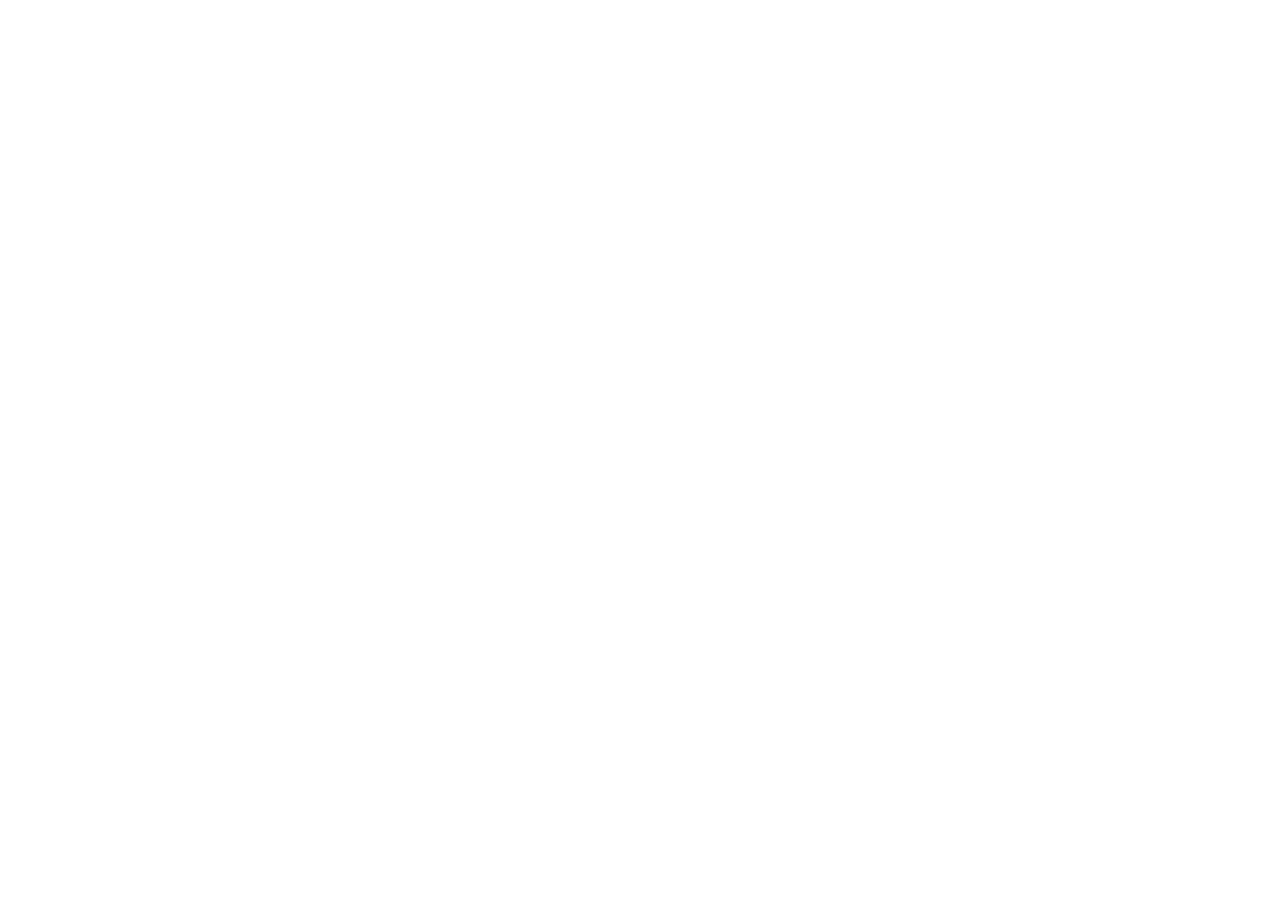
==== index.html @ 9b8e11f7 "Criei a pagina principal" ====
<!DOCTYPE html>
<html lang="pt-br">
<head>
    <meta charset="UTF-8">
    <meta name="viewport" content="width=device-width, initial-scale=1.0">
    <link rel="shortcut icon" href="favicon.ico" type="image/x-icon">
    <title>Projeto Redes Sociais</title>
</head>
<body>
    
</body>
</html>
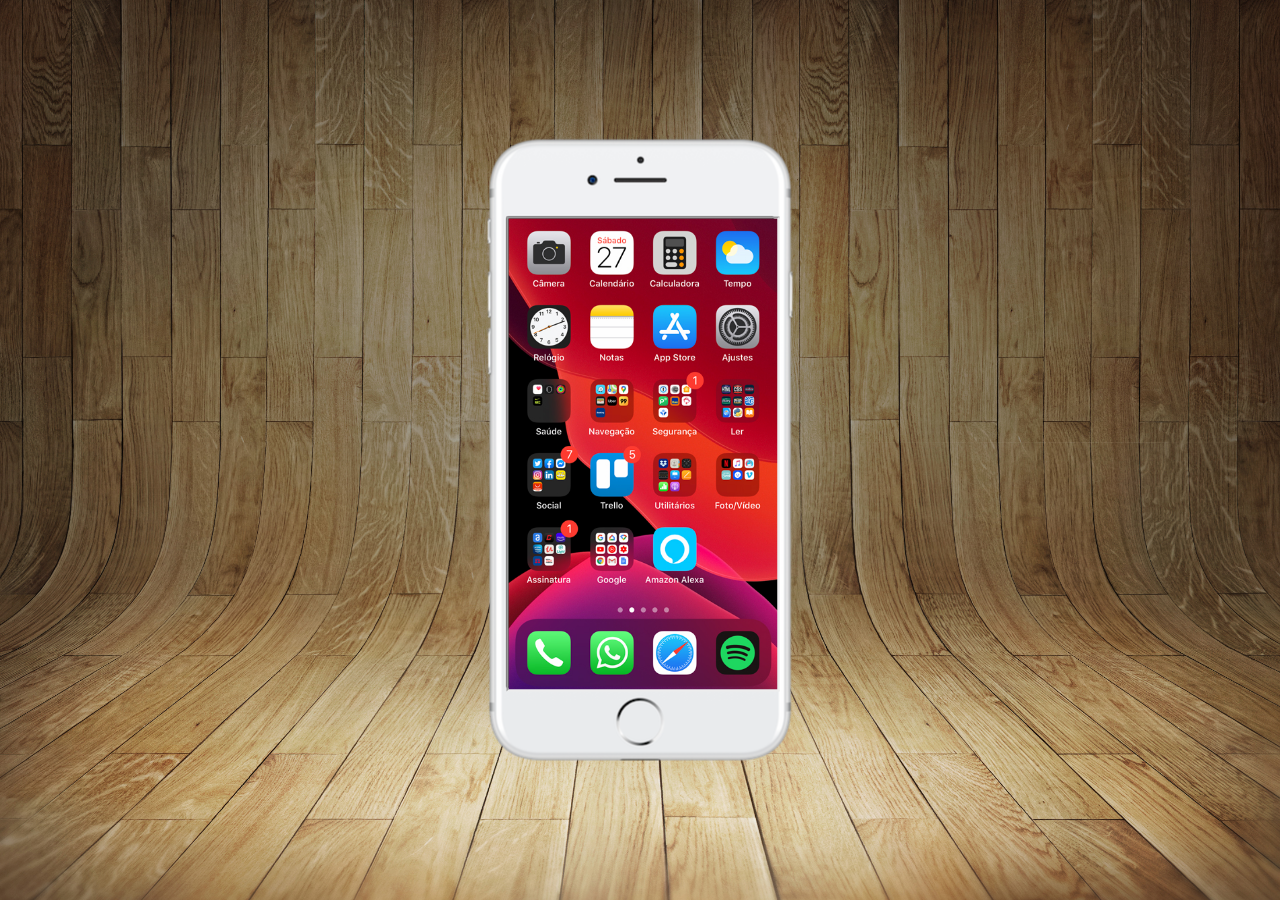
==== commit 6b4424e5: "criei a tela home" ====
--- a/index.html
+++ b/index.html
@@ -4,9 +4,19 @@
     <meta charset="UTF-8">
     <meta name="viewport" content="width=device-width, initial-scale=1.0">
     <link rel="shortcut icon" href="favicon.ico" type="image/x-icon">
+    <link rel="stylesheet" href="estilos/style.css">
     <title>Projeto Redes Sociais</title>
 </head>
 <body>
+    <main>
+        <section id="telefone">
+            <iframe src="home.html" name="tela" id="tela"></iframe>
+
+        </section>
+        <section id="redes-sociais">
+
+        </section>
+    </main>
     
 </body>
 </html>--- a/estilos/style.css
+++ b/estilos/style.css
@@ -0,0 +1,43 @@
+@charset "UTF-8";
+
+* {
+    margin: 0px;
+    padding: 0px;
+    font-family: Arial, Helvetica, sans-serif;
+}
+
+html, body {
+    height: 100vh;
+    width: 100vw;
+    background-color: black;
+}
+
+body {
+    background: url('../imagens/fundo-madeira.jpg') no-repeat top center;
+    background-size: cover;
+    background-attachment: fixed;
+}
+
+main {
+    position: relative;
+    height: 100vh;    
+}
+
+section#telefone {
+    position: absolute;
+    top: 50%;
+    left: 50%;
+    transform: translate(-50%, -50%);
+
+    height: 627px;
+    width: 311px;
+    background:url('../imagens/frame-iphone.png')no-repeat;
+}
+
+iframe#tela {
+    position: relative;
+    top: 80px;
+    left: 22px;
+    width: 269px;
+    height: 471px;
+}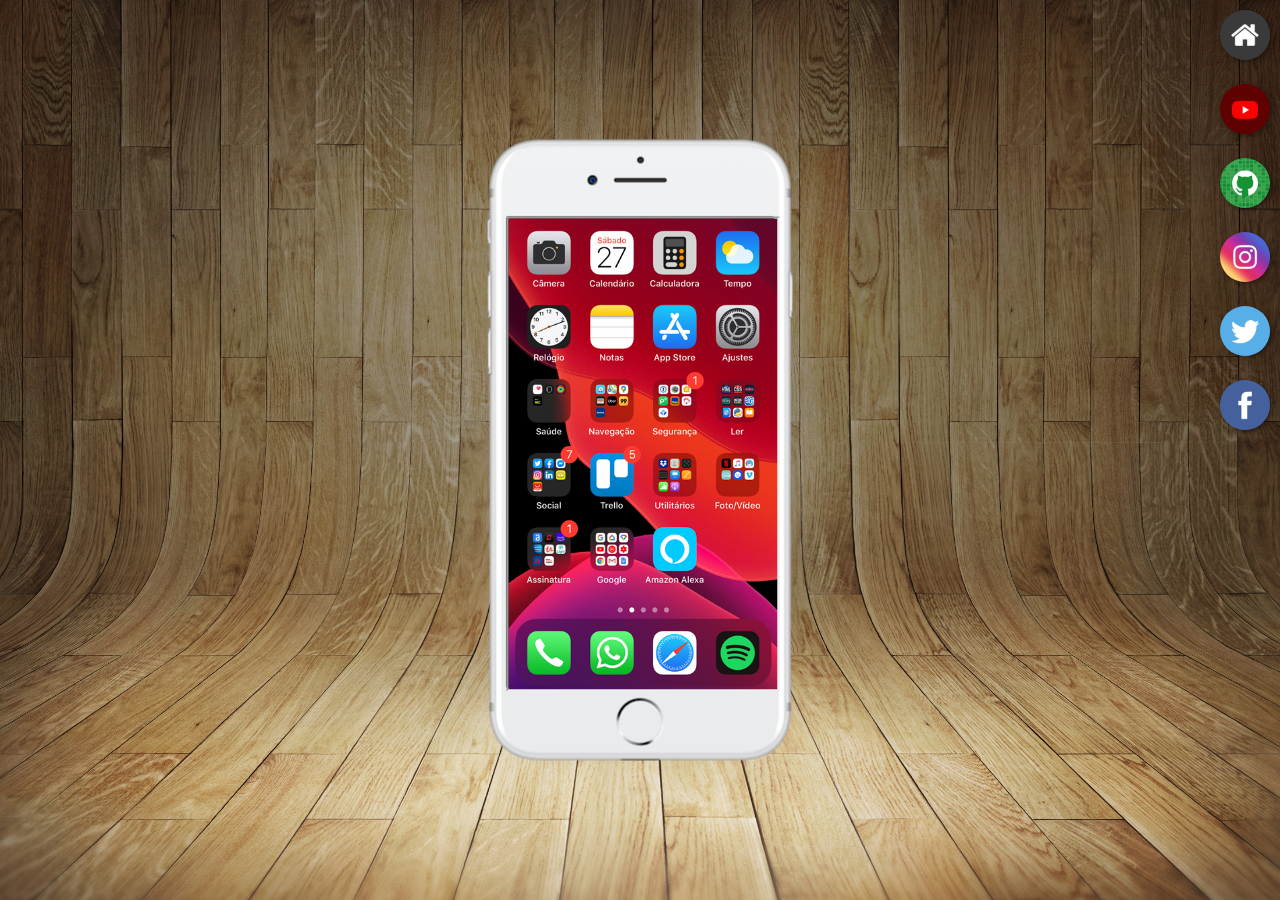
==== commit b426710e: "criei botões laterais" ====
--- a/index.html
+++ b/index.html
@@ -14,7 +14,12 @@
 
         </section>
         <section id="redes-sociais">
-
+            <a href="#" target="tela"><img src="imagens/logo-home.jpg" alt="Home"></a><br>
+            <a href="#" target="tela"><img src="imagens/logo-youtube.jpg" alt="Youtube"></a><br>
+            <a href="#" target="tela"><img src="imagens/logo-github.jpg" alt="GitHub"></a><br>
+            <a href="#" target="tela"><img src="imagens/logo-instagram.jpg" alt="Instagram"></a><br>
+            <a href="#" target="tela"><img src="imagens/logo-twitter.jpg" alt="Twitter"></a><br>
+            <a href="#" target="tela"><img src="imagens/logo-facebook.jpg" alt="Facebook"></a>
         </section>
     </main>
     
--- a/estilos/style.css
+++ b/estilos/style.css
@@ -40,4 +40,23 @@
     left: 22px;
     width: 269px;
     height: 471px;
+}
+
+section#redes-sociais {
+    text-align: right;
+}
+
+section#redes-sociais img {
+    width: 50px;
+    margin: 10px;
+    border-radius: 50%;
+    box-shadow: 2px 2px 5px rgba(0, 0, 0, 0.400);
+    box-sizing: border-box;
+}
+
+section#redes-sociais img:hover {
+    border: 2px solid rgba(255, 255, 255, 0.603);
+    transform: translate(-3px, -3px);
+    box-shadow: 5px 5px 10px rgba(0, 0, 0, 0.603);
+    transition: transform .3s, border 1s;
 }